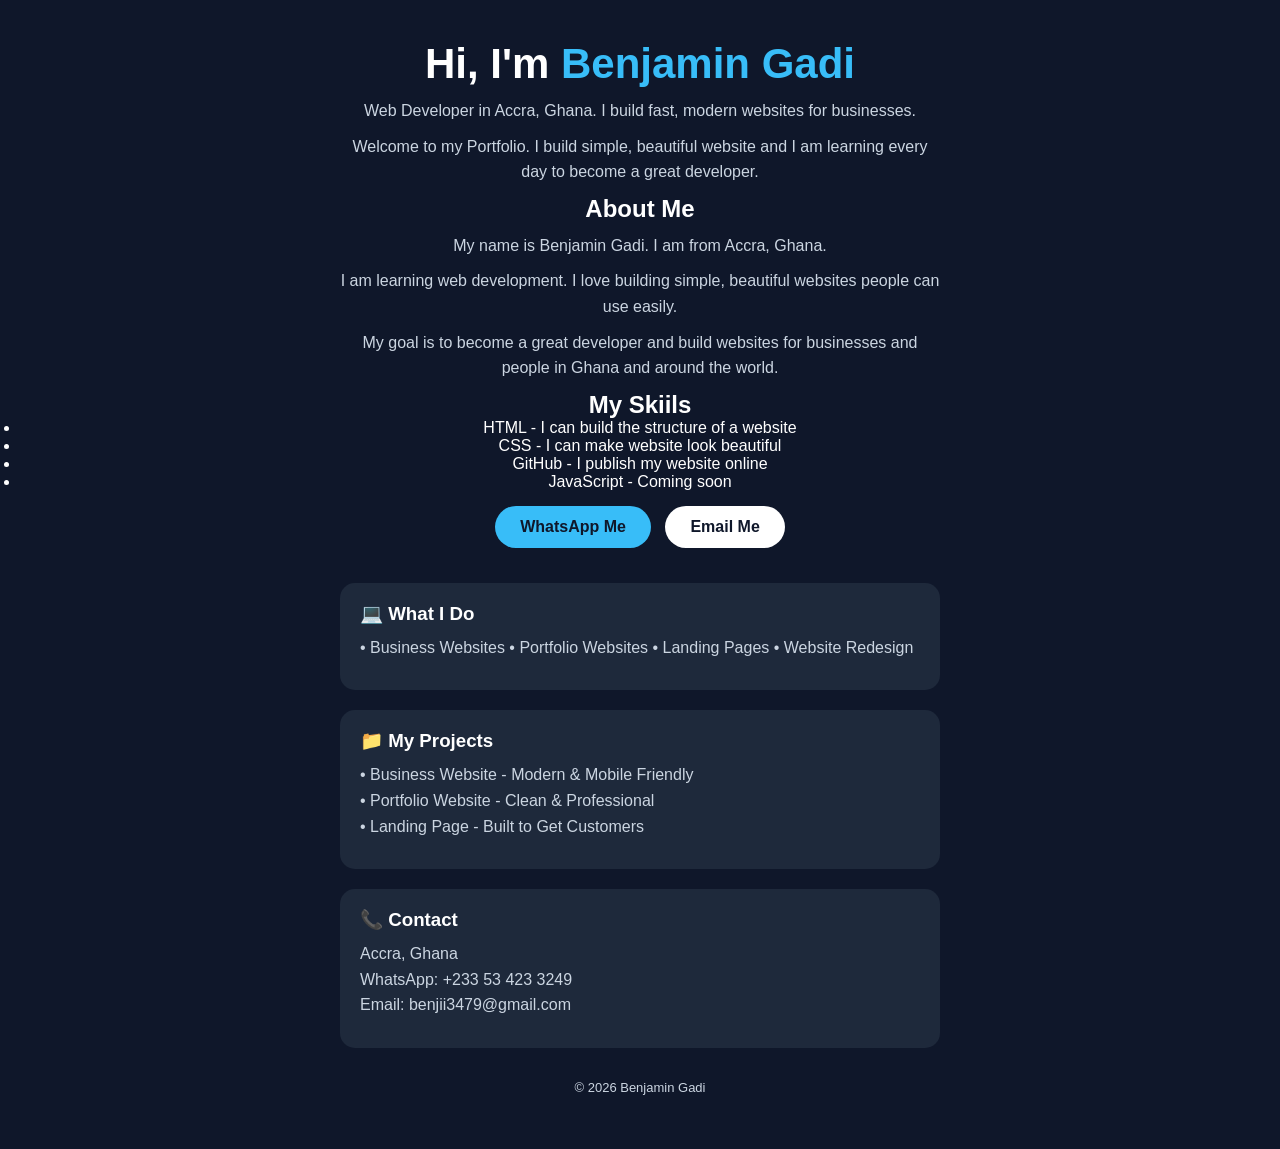
==== index.html @ c305b459 "fixed javasript" ====
<!DOCTYPE html>
<html lang="en">
<head>
<meta charset="UTF-8">
<meta name="viewport" content="width=device-width, initial-scale=1.0">
<title>Benjamin Gadi | Web Developer in Accra</title>
<style>
*{margin:0;padding:0;box-sizing:border-box;font-family:Arial,sans-serif}
body{background:#0f172a;color:white;text-align:center;padding:40px 20px}
h1{font-size:42px;margin-bottom:10px}
h1 span{color:#38bdf8}
p{color:#cbd5e1;line-height:1.6;max-width:600px;margin:10px auto}
.btn{display:inline-block;background:#38bdf8;color:#0f172a;padding:12px 25px;border-radius:30px;text-decoration:none;font-weight:bold;margin:15px 5px}
.card{background:#1e293b;padding:20px;border-radius:15px;max-width:600px;margin:20px auto;text-align:left}
.card h3{margin-bottom:8px}
</style>
</head>
<body>
<h1>Hi, I'm <span>Benjamin Gadi</span></h1>
<p>Web Developer in Accra, Ghana. I build fast, modern websites for businesses.</p>
<p>Welcome to my Portfolio. I build simple, beautiful website and I am learning every day to become a great developer.</p>
<h2>About Me</h2>
<p>My name is Benjamin Gadi. I am from Accra, Ghana.</p>
<p>I am learning web development. I love building simple, beautiful websites people can use easily.</p>
<p>My goal is to become a great developer and build websites for businesses and people in Ghana and around the world.</p>
<h2>My Skiils</h2>
<ul>
    <li>HTML - I can build the structure of a website</li>
    <li>CSS - I can make  website look beautiful </li>
    <li>GitHub - I publish my website online</li>
    <li>JavaScript - Coming soon</li>
</ul>

<a class="btn" href="https://wa.me/233534233249">WhatsApp Me</a>
<a class="btn" style="background:white" href="mailto:benjii3479@gmail.com">Email Me</a>
<div class="card"><h3>💻 What I Do</h3><p>• Business Websites • Portfolio Websites • Landing Pages • Website Redesign</p></div>
<div class="card"><h3>📁 My Projects</h3><p>• Business Website - Modern & Mobile Friendly<br>• Portfolio Website - Clean & Professional<br>• Landing Page - Built to Get Customers</p></div>
<div class="card"><h3>📞 Contact</h3><p>Accra, Ghana<br>WhatsApp: +233 53 423 3249<br>Email: benjii3479@gmail.com</p></div>
<p style="margin-top:30px;font-size:13px">© 2026 Benjamin Gadi</p>
</body>
</html>
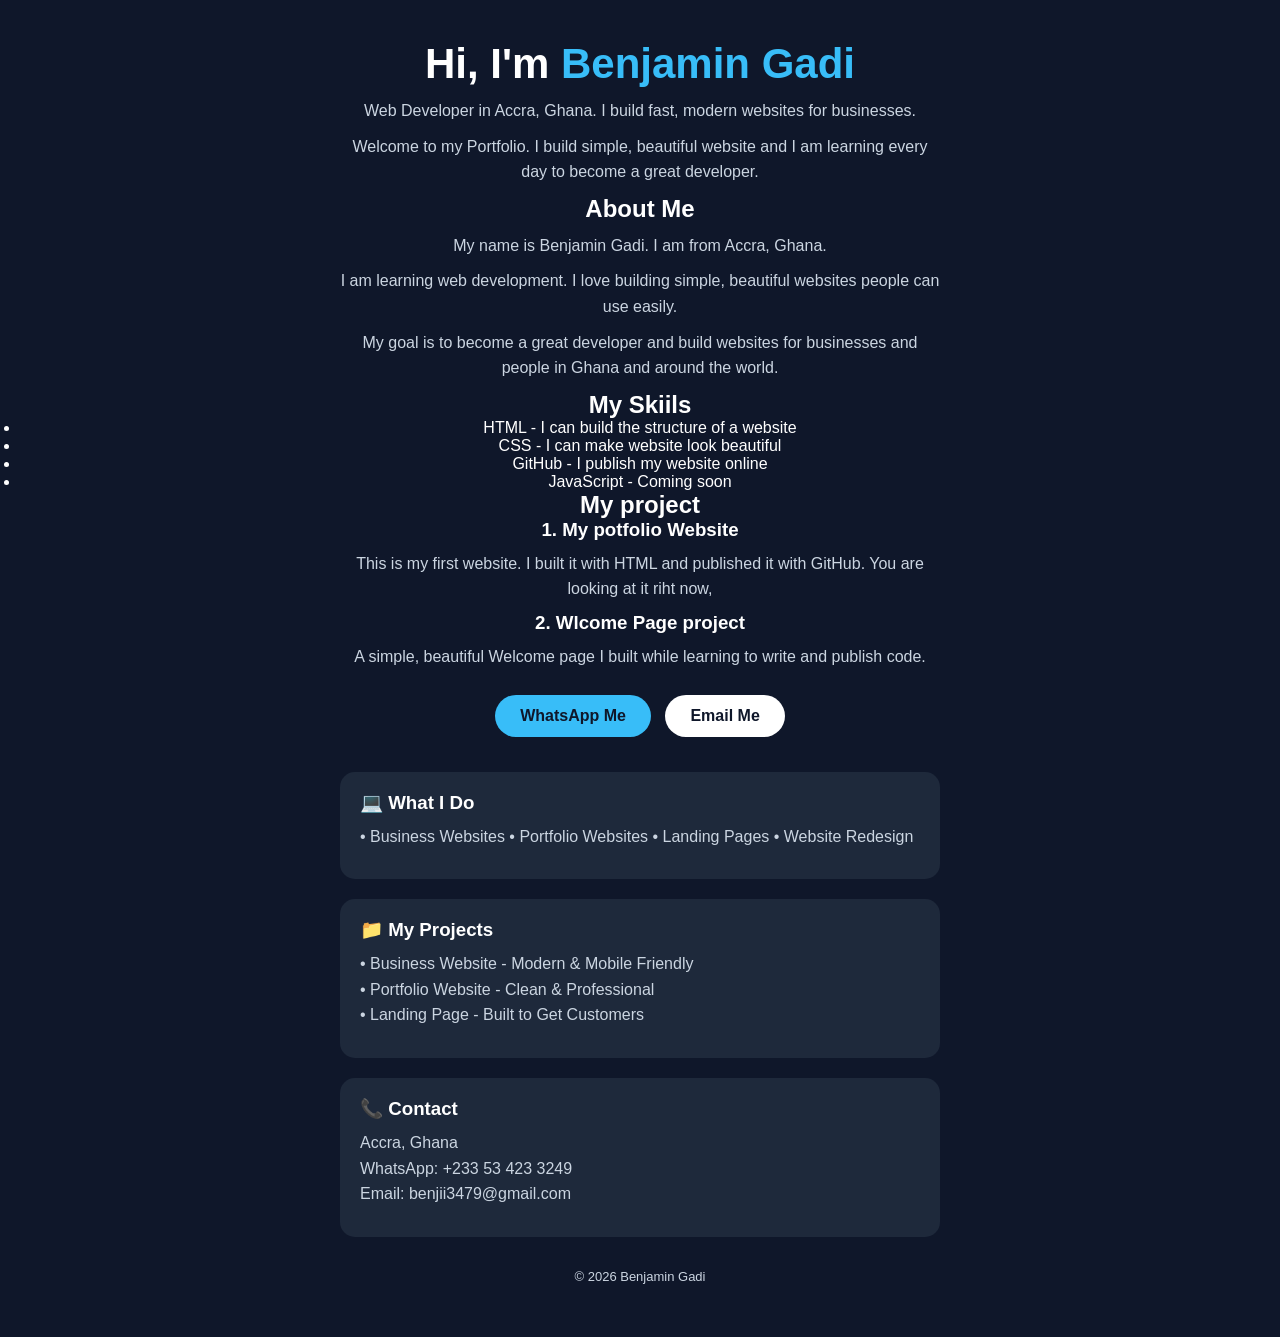
==== commit 5b288293: "added my project section" ====
--- a/index.html
+++ b/index.html
@@ -31,7 +31,11 @@
     <li>GitHub - I publish my website online</li>
     <li>JavaScript - Coming soon</li>
 </ul>
-
+<h2>My project</h2>
+<h3>1. My potfolio Website</h3>
+<p>This is my first website. I built it with HTML and published it with GitHub. You are looking at it riht now,</p>
+<h3>2. Wlcome Page project</h3>
+<p>A simple, beautiful Welcome page I built while learning to write and publish code.</p>
 <a class="btn" href="https://wa.me/233534233249">WhatsApp Me</a>
 <a class="btn" style="background:white" href="mailto:benjii3479@gmail.com">Email Me</a>
 <div class="card"><h3>💻 What I Do</h3><p>• Business Websites • Portfolio Websites • Landing Pages • Website Redesign</p></div>
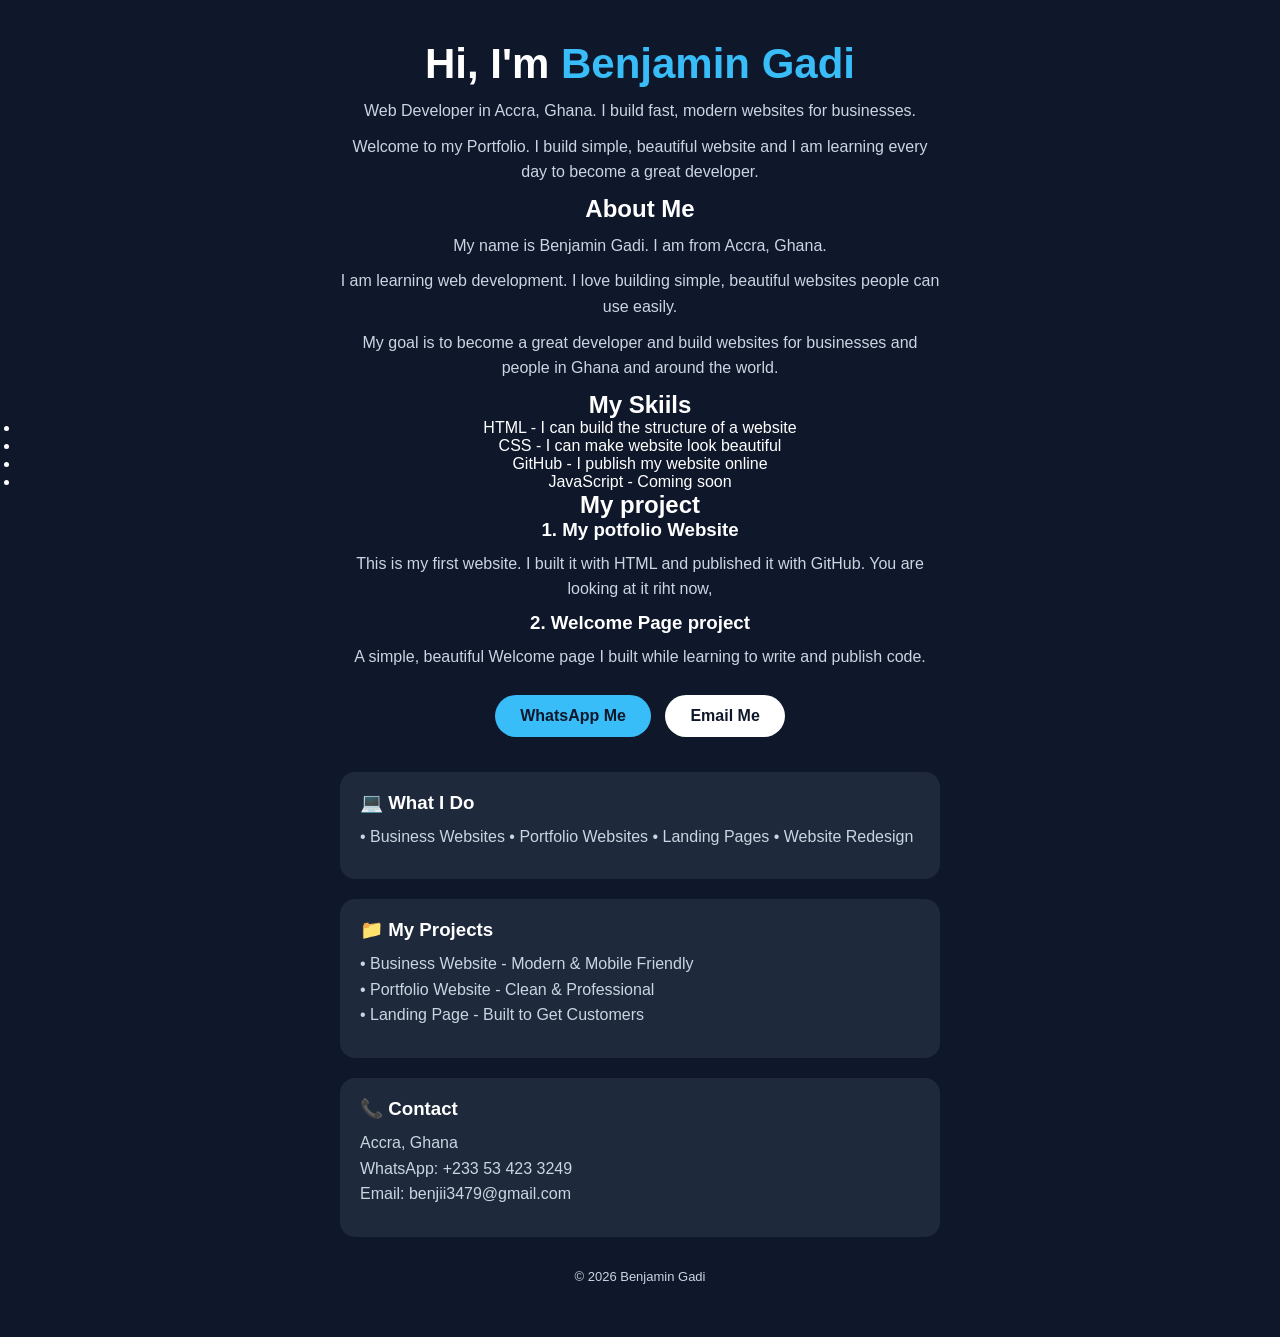
==== commit 9db4c5f8: "fixed spelling" ====
--- a/index.html
+++ b/index.html
@@ -34,7 +34,7 @@
 <h2>My project</h2>
 <h3>1. My potfolio Website</h3>
 <p>This is my first website. I built it with HTML and published it with GitHub. You are looking at it riht now,</p>
-<h3>2. Wlcome Page project</h3>
+<h3>2. Welcome Page project</h3>
 <p>A simple, beautiful Welcome page I built while learning to write and publish code.</p>
 <a class="btn" href="https://wa.me/233534233249">WhatsApp Me</a>
 <a class="btn" style="background:white" href="mailto:benjii3479@gmail.com">Email Me</a>
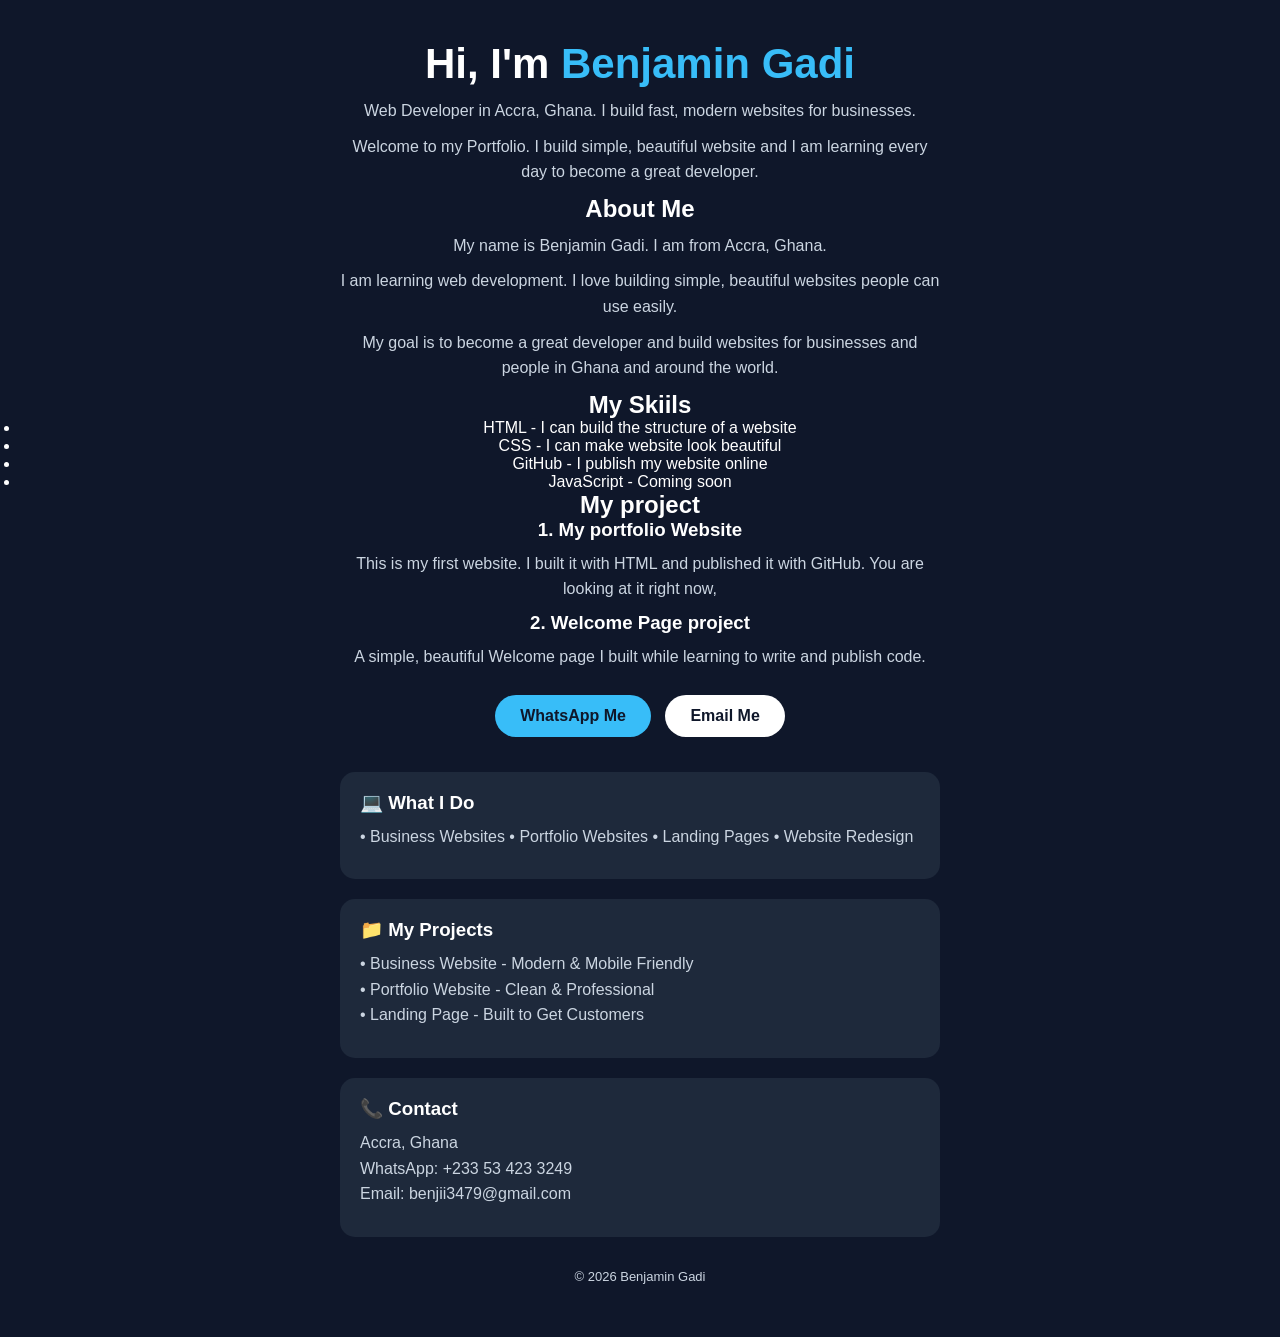
==== commit 6365e563: "fixed spelling" ====
--- a/index.html
+++ b/index.html
@@ -32,8 +32,8 @@
     <li>JavaScript - Coming soon</li>
 </ul>
 <h2>My project</h2>
-<h3>1. My potfolio Website</h3>
-<p>This is my first website. I built it with HTML and published it with GitHub. You are looking at it riht now,</p>
+<h3>1. My portfolio Website</h3>
+<p>This is my first website. I built it with HTML and published it with GitHub. You are looking at it right now,</p>
 <h3>2. Welcome Page project</h3>
 <p>A simple, beautiful Welcome page I built while learning to write and publish code.</p>
 <a class="btn" href="https://wa.me/233534233249">WhatsApp Me</a>
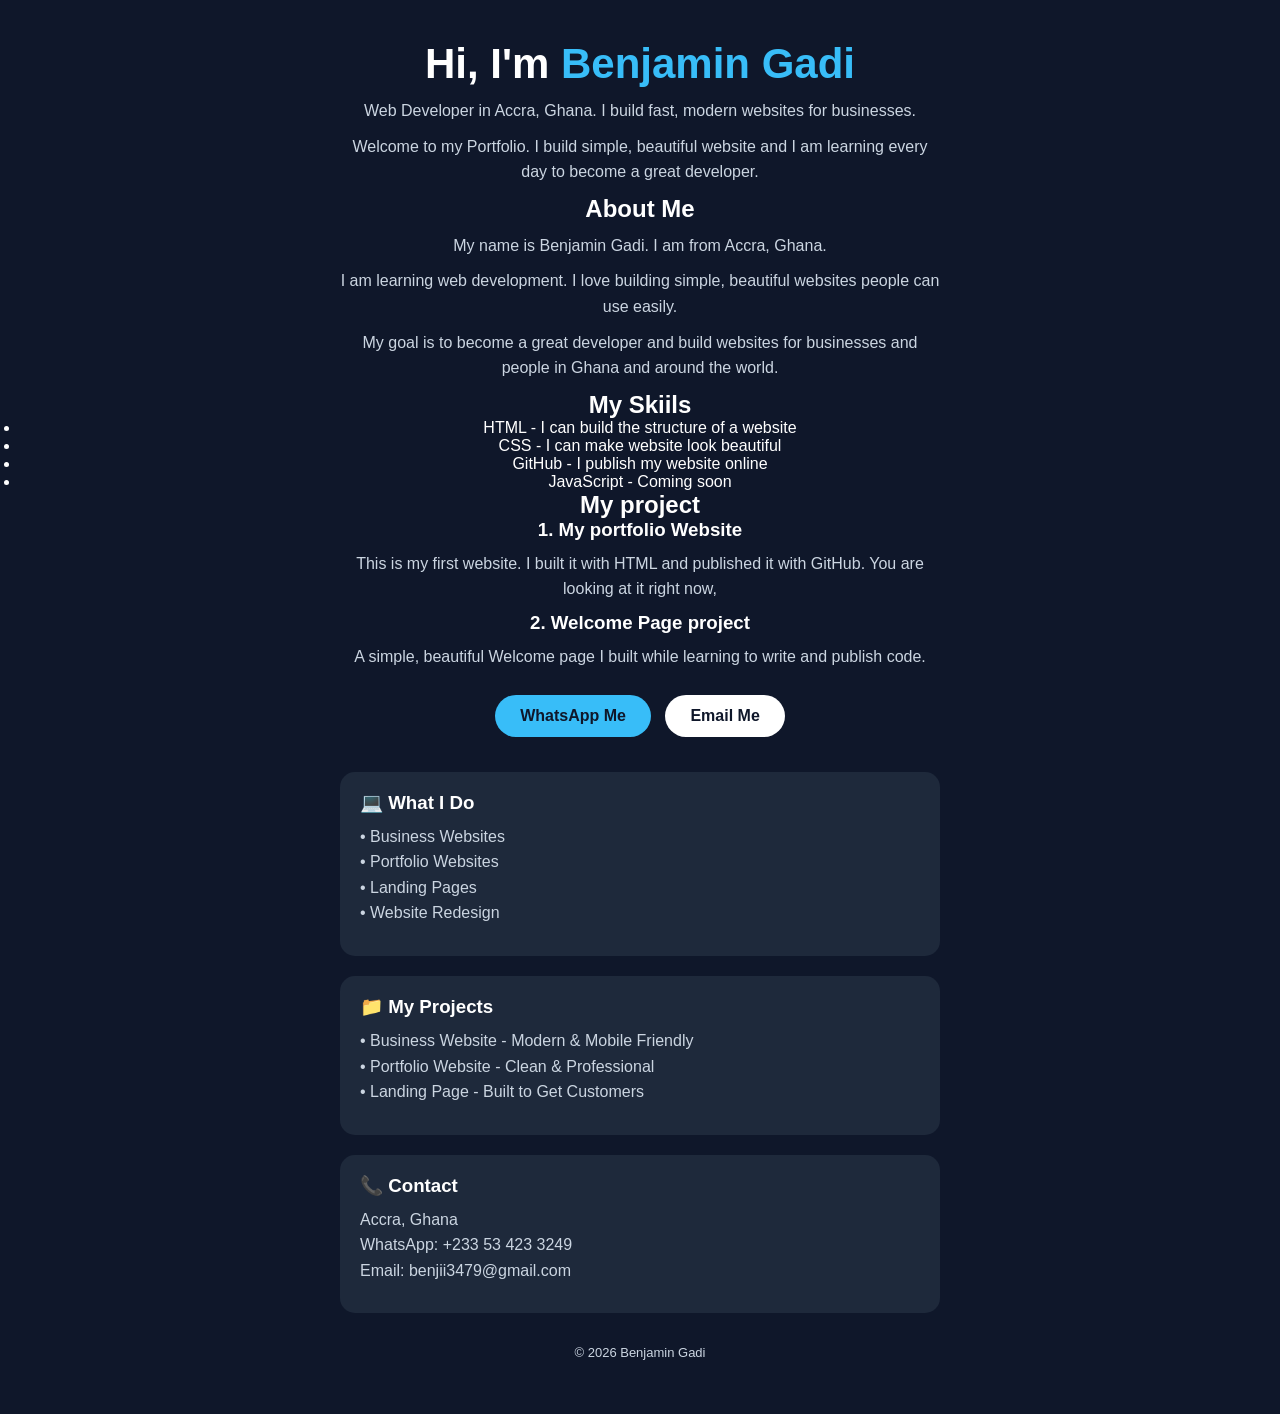
==== commit d403446f: "change to my kills" ====
--- a/index.html
+++ b/index.html
@@ -38,7 +38,7 @@
 <p>A simple, beautiful Welcome page I built while learning to write and publish code.</p>
 <a class="btn" href="https://wa.me/233534233249">WhatsApp Me</a>
 <a class="btn" style="background:white" href="mailto:benjii3479@gmail.com">Email Me</a>
-<div class="card"><h3>💻 What I Do</h3><p>• Business Websites • Portfolio Websites • Landing Pages • Website Redesign</p></div>
+<div class="card"><h3>💻 What I Do</h3><p>• Business Websites<br> • Portfolio Websites<br> • Landing Pages<br> • Website Redesign</p></div>
 <div class="card"><h3>📁 My Projects</h3><p>• Business Website - Modern & Mobile Friendly<br>• Portfolio Website - Clean & Professional<br>• Landing Page - Built to Get Customers</p></div>
 <div class="card"><h3>📞 Contact</h3><p>Accra, Ghana<br>WhatsApp: +233 53 423 3249<br>Email: benjii3479@gmail.com</p></div>
 <p style="margin-top:30px;font-size:13px">© 2026 Benjamin Gadi</p>
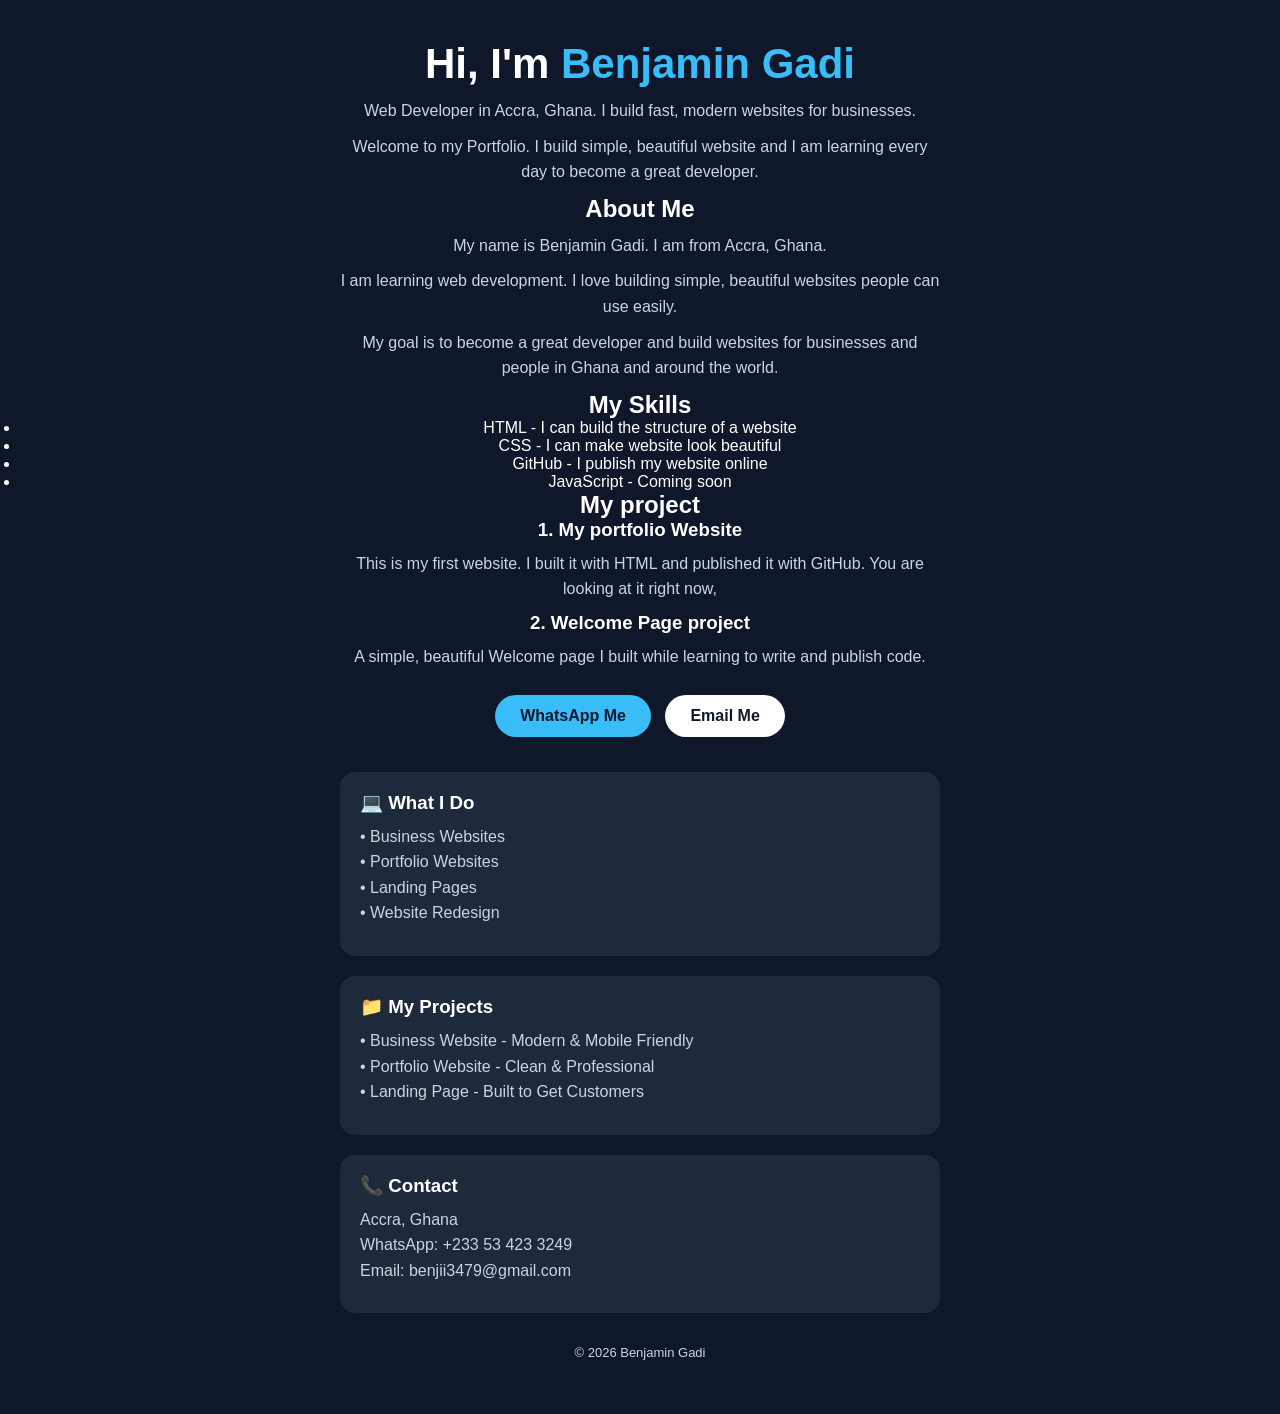
==== commit 8a22fb85: "my skiils to my skills" ====
--- a/index.html
+++ b/index.html
@@ -24,7 +24,7 @@
 <p>My name is Benjamin Gadi. I am from Accra, Ghana.</p>
 <p>I am learning web development. I love building simple, beautiful websites people can use easily.</p>
 <p>My goal is to become a great developer and build websites for businesses and people in Ghana and around the world.</p>
-<h2>My Skiils</h2>
+<h2>My Skills</h2>
 <ul>
     <li>HTML - I can build the structure of a website</li>
     <li>CSS - I can make  website look beautiful </li>
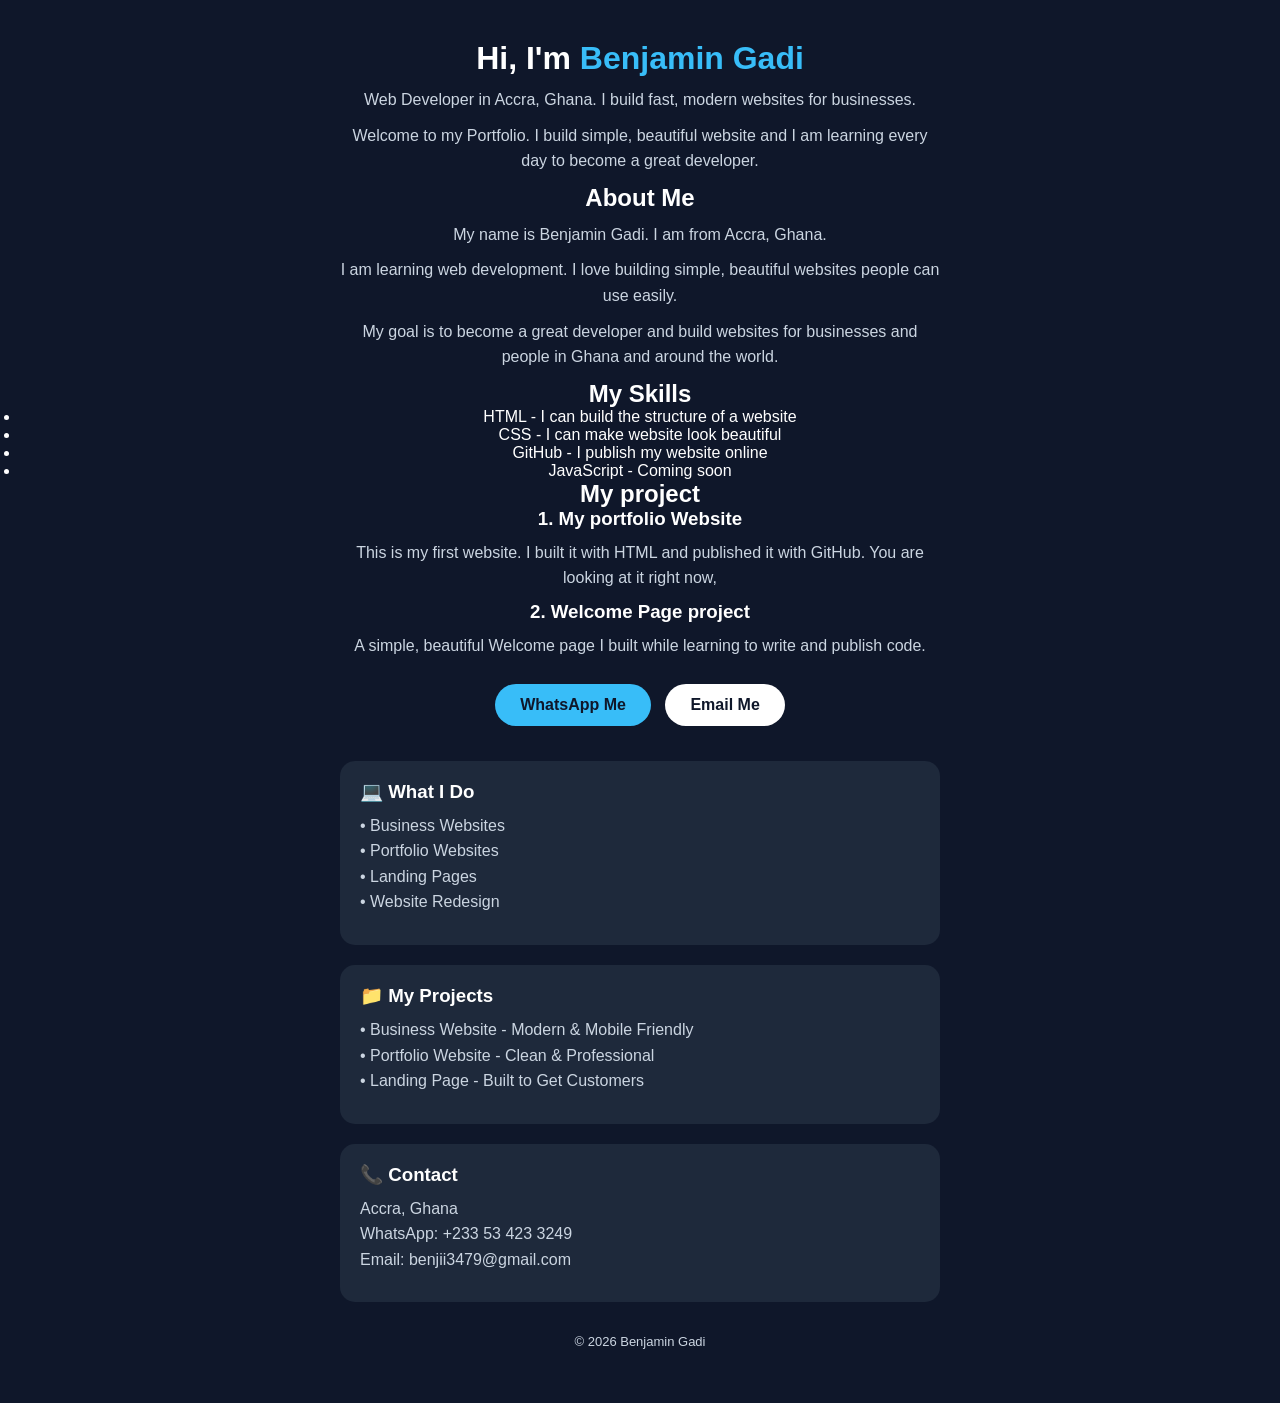
==== commit 442ec340: "fixed heading size" ====
--- a/index.html
+++ b/index.html
@@ -8,7 +8,7 @@
 <style>
 *{margin:0;padding:0;box-sizing:border-box;font-family:Arial,sans-serif}
 body{background:#0f172a;color:white;text-align:center;padding:40px 20px}
-h1{font-size:42px;margin-bottom:10px}
+h1{font-size:32px;margin-bottom:10px}
 h1 span{color:#38bdf8}
 p{color:#cbd5e1;line-height:1.6;max-width:600px;margin:10px auto}
 .btn{display:inline-block;background:#38bdf8;color:#0f172a;padding:12px 25px;border-radius:30px;text-decoration:none;font-weight:bold;margin:15px 5px}
